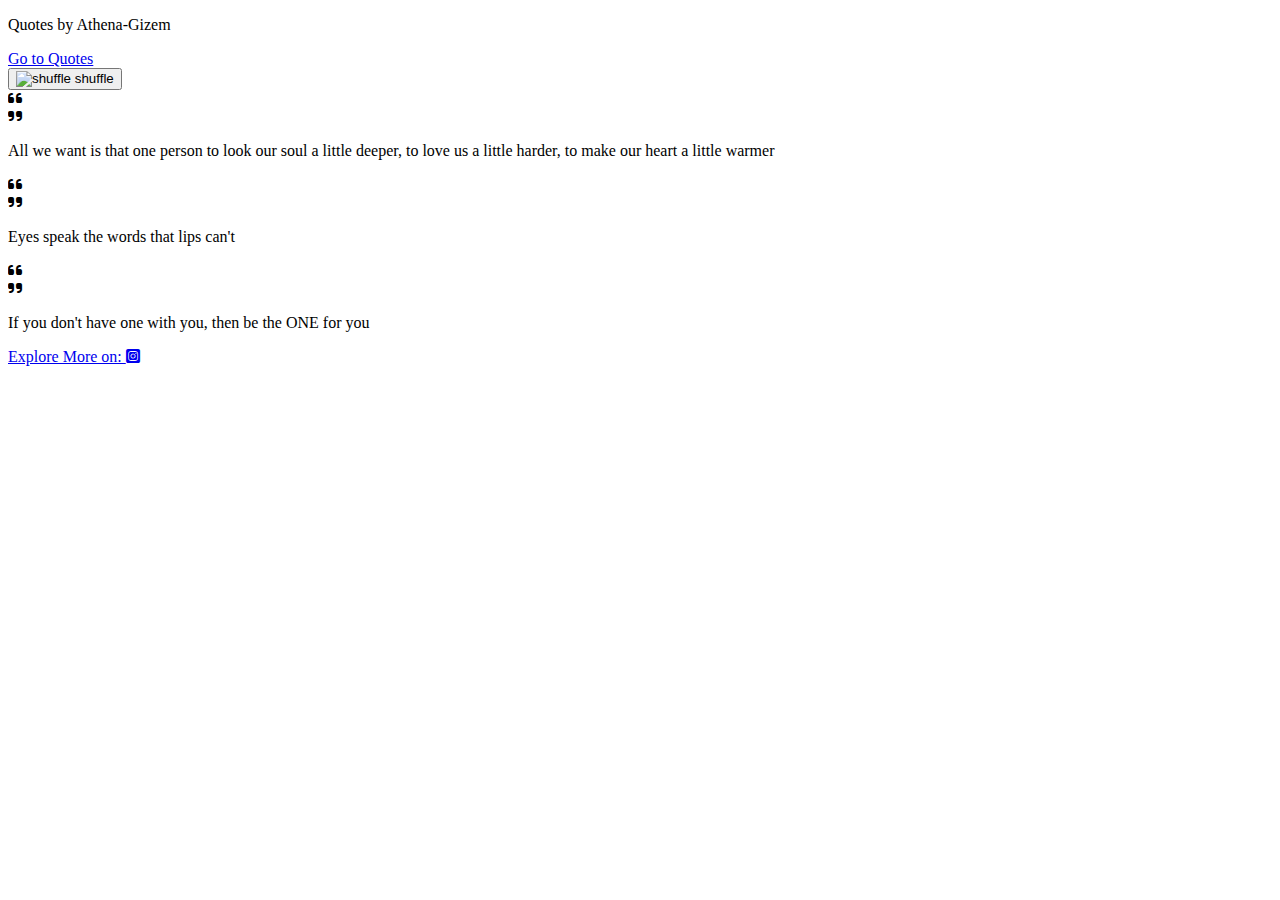
==== Quote-Adv/index.html @ edc1802e "Create index.html" ====
<!DOCTYPE html>
<html lang="en">
<head>
    <meta charset="UTF-8">
    <meta http-equiv="X-UA-Compatible" content="IE=edge">
    <meta name="viewport" content="width=device-width, initial-scale=1.0">
    <link rel="stylesheet" href="style.css">
    <link rel="stylesheet" href="https://cdnjs.cloudflare.com/ajax/libs/font-awesome/6.2.1/css/all.min.css"> 
    <title>Athena-Gizem</title>
</head>
<body>
    <section class="header">
        <div class="textbox">
            <p>Quotes by Athena-Gizem</p>
            <a href="#content">Go to Quotes</a>
        </div>
    </section>
        
    <section class="content" id="content">
        <div class="button" >
            <button onclick="shuffle()"><img src="shuffle.GIF" alt="shuffle" width="12px">  shuffle</button>
        </div>
        <div class="quotes">
            <div class="box"><i class="fas fa-quote-left fa2"></i>
                <div class="text"><i class="fas fa-quote-right fa1"></i>
             <div class="card">
                <p id="one">All we want is that one person to look our soul a little deeper,
                    to love us a little harder,
                    to make our heart a little warmer</p>
            </div>
            </div>
            </div>
                <div class="box"><i class="fas fa-quote-left fa2"></i>
                    <div class="text"><i class="fas fa-quote-right fa1"></i>
            <div class="card">
                <p id="two"> Eyes speak the words that lips can't    </p>
            </div>
            </div>
        </div>
        <div class="box"><i class="fas fa-quote-left fa2"></i>
            <div class="text"><i class="fas fa-quote-right fa1"></i>
            <div class="card">
                <p id="three">If you don't have one with you,   
                    then be the ONE for you</p>
            </div>
            </div>
        </div>
        </div>
    </section>
    <div class="footer">
        <p><a href="https://instagram.com/athena_gizem22?igshid=YmMyMTA2M2Y=" target="_blank">Explore More on:  <i class="   fa-brands fa-square-instagram"></i></a></p>
    </div>
 <script src="script.js"></script>   
</body>
</html>
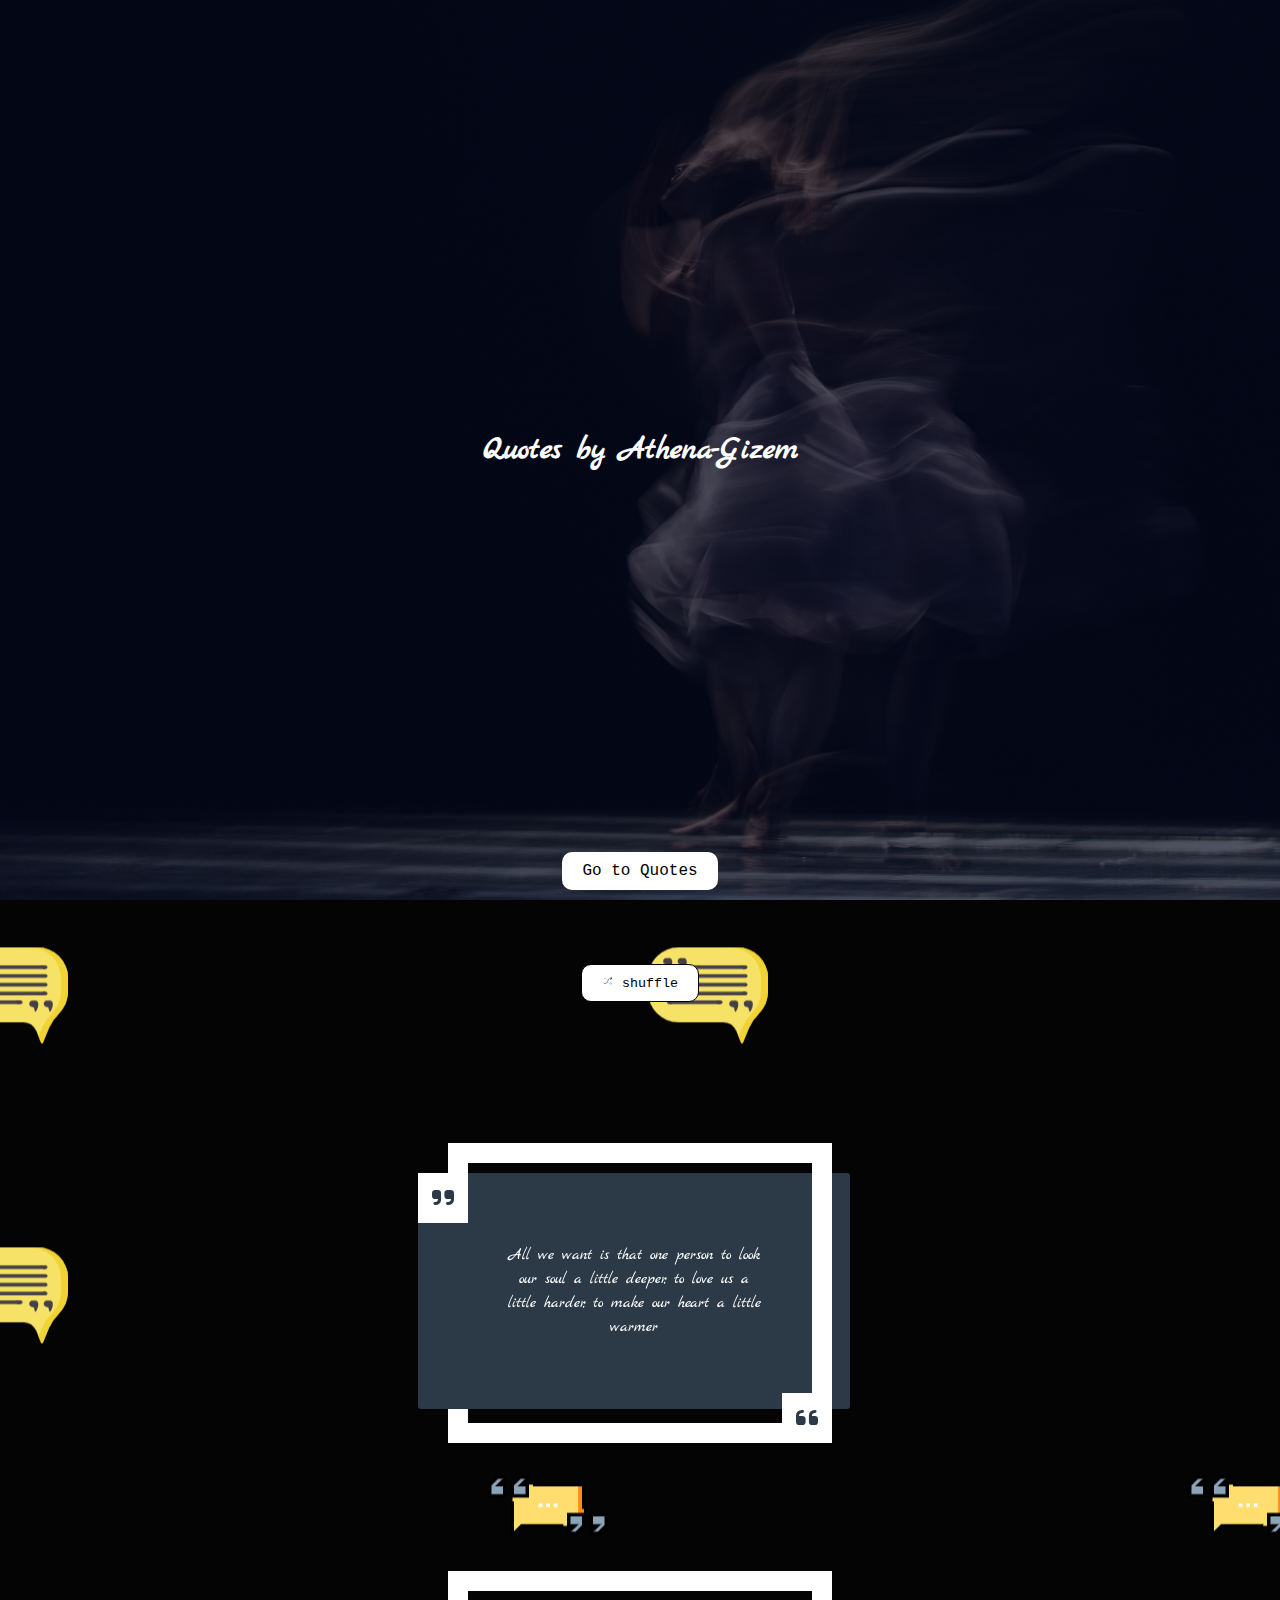
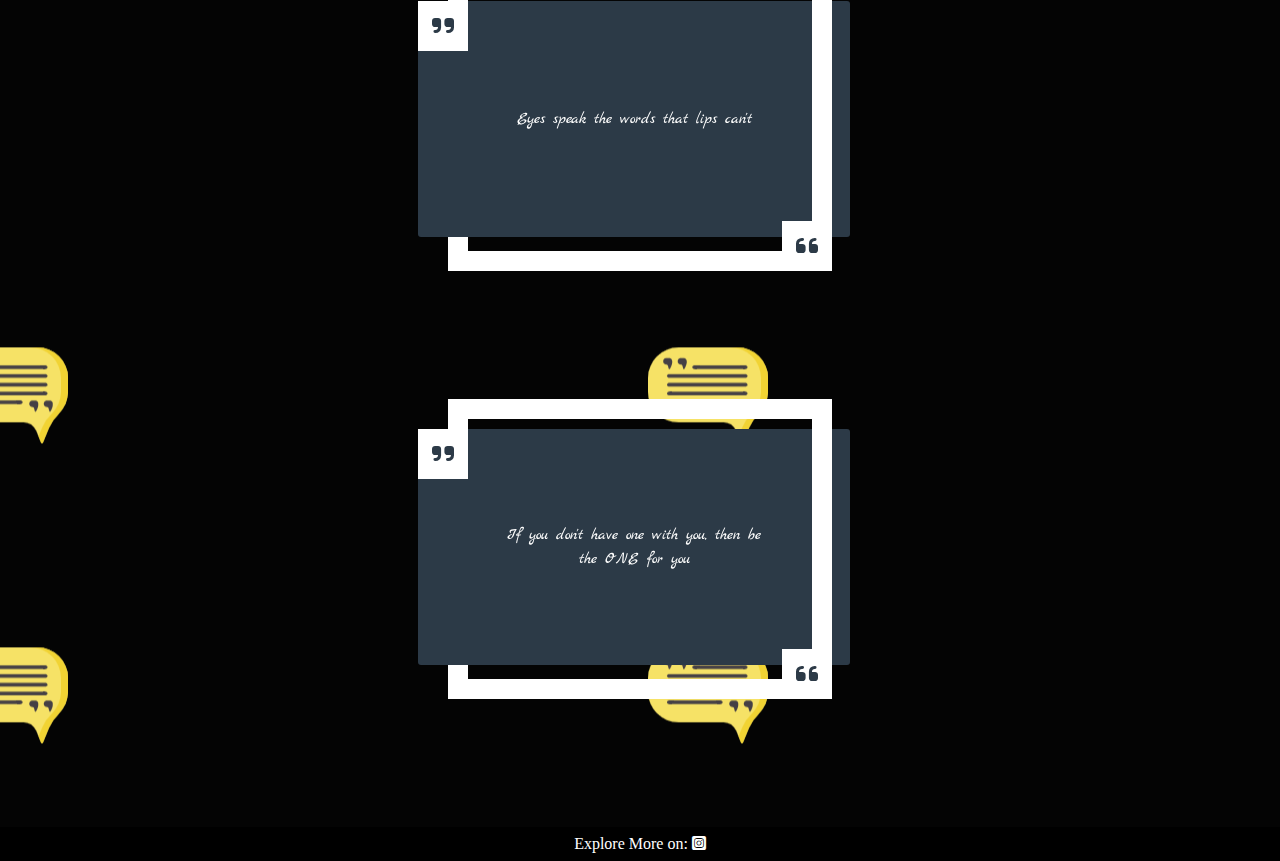
==== commit e6c5d78f: "Update index.html" ====
--- a/Quote-Adv/index.html
+++ b/Quote-Adv/index.html
@@ -18,7 +18,7 @@
         
     <section class="content" id="content">
         <div class="button" >
-            <button onclick="shuffle()"><img src="shuffle.GIF" alt="shuffle" width="12px">  shuffle</button>
+            <button onclick="shuffle()"><img src="shuffle.gif" alt="shuffle" width="12px">  shuffle</button>
         </div>
         <div class="quotes">
             <div class="box"><i class="fas fa-quote-left fa2"></i>
--- a/Quote-Adv/style.css
+++ b/Quote-Adv/style.css
@@ -0,0 +1,290 @@
+
+@import url('https://fonts.googleapis.com/css2?family=Asap:wght@500;700&family=Cedarville+Cursive&family=Exo:wght@300;400;500;700;800&family=Inter:wght@300;400;700;800&family=Lora:wght@400;500;700&family=Marck+Script&family=Nunito:ital,wght@0,400;0,500;0,600;0,700;1,400;1,600&family=Poppins:ital,wght@0,200;0,300;0,400;0,500;0,600;0,700;0,800;1,100;1,200;1,300;1,400;1,500;1,700&family=Roboto+Mono:ital@1&family=Roboto:wght@100;400;500;700&display=swap');
+
+*{
+    margin: 0;
+    padding: 0;
+    box-sizing: border-box;
+    text-decoration: none;
+    scroll-behavior: smooth;
+    -webkit-box-sizing: border-box;
+    -moz-box-sizing: border-box;
+}
+
+.header{
+    min-height: 100vh;
+    width: 100%;
+    background-image: linear-gradient(rgba(4,9,30,0.7),rgba(4,9,30,0.7)) ,url(atbg.jpg);
+    background-size: cover;
+    background-position: center;
+    text-align: center;
+    display: flex;
+    flex-direction: row;
+    align-items: center;
+    justify-content: center;
+
+    
+}
+.textbox{
+    display: flex;
+    align-items: center;
+    justify-content: center;
+}
+.header p{
+    text-align: center;
+    color: white;
+    font-family: 'Marck Script', cursive;
+    font-weight: 600;
+    font-size: 2rem;
+}
+
+.textbox a{
+    position: absolute;
+    bottom: 10px;
+    background-color: white;
+    color: black;
+    font-family: 'Courier New', Courier, monospace;
+    padding: 10px 20px;
+    border-radius: 10px;
+    cursor: pointer;
+}
+
+
+.textbox p::after{
+    content: '';
+    background:red;
+    display: block;
+    width: 0%;
+    height: 1px;
+    transition: 0.5s;
+}
+
+.textbox p:hover:after{
+    content: '';
+    background:red;
+    display: block;
+    width: 100%;
+    height: 1px;
+    transition: 1s;
+   
+}
+
+.textbox p:hover{
+    transition: 1s;
+    transform: scale(1.5);
+}
+
+.textbox a:hover{
+    background-color: black;
+    color: white;
+}
+
+.content{
+    text-align: center;
+    background: url("pattern.png");
+    background-size: repeat-y;
+    background-position: center;
+    
+}
+
+.button button{
+    font-family: 'Courier New', Courier, monospace;
+    padding: 10px 20px;
+    border-radius: 10px;
+    border: 1px solid black;
+    background-color: white;
+    margin-top: 5%;
+    margin-bottom: 1%;
+    cursor: pointer;
+}
+.button button:hover{
+    transform: scale(1.1);
+}
+
+  .quotes{
+    display: flex;
+    flex-direction: column;
+    justify-content: center;
+    align-items: center;
+    text-align: center;
+  }
+  .box {
+    text-align: center;
+    background-color: transparent;
+    border-radius: 3px;
+    color: #fff;
+    margin-top: 10%;
+    width: 30%;
+    height: 300px;
+    transform-style: preserve-3d;
+    perspective: 2000px;
+    transition: 0.4s;
+    text-align: center;
+  }
+  .box:before {
+    content: "";
+    position: absolute;
+    top: 0;
+    left: 0;
+    width: 100%;
+    height: 100%;
+    background: transparent;
+    border-top: 20px solid #fff;
+    border-left: 20px solid #fff;
+    box-sizing: border-box;
+  }
+  .box:after {
+    content: "";
+    position: absolute;
+    top: 0;
+    left: 0;
+    width: 100%;
+    height: 100%;
+    border-bottom: 20px solid #fff;
+    border-right: 20px solid #fff;
+    box-sizing: border-box;
+  }
+  .box .fas {
+    font-size: 25px;
+    height: 50px;
+    width: 50px;
+    line-height: 50px !important;
+    background-color: #fff;
+    color: #2c3a47;
+  }
+  .box .fa2 {
+    position: absolute;
+    bottom: 0;
+    right: 0;
+    z-index: 1;
+  }
+  .box .text {
+    position: absolute;
+    top: 30px;
+    left: -30px;
+    width: calc(100% + 3rem);
+    height: calc(100% - 4rem);
+    background-color: #2c3a47;
+    border-radius: 3px;
+    font-family: 'Marck Script', cursive;
+    transition: 0.4s;
+  }
+  .box .text .fa1 {
+    position: absolute;
+    top: 0;
+    left: 0;
+  }
+  .box .text div {
+    position: absolute;
+    top: 50%;
+    left: 0;
+    transform: translateY(-50%);
+    text-align: center;
+    width: 100%;
+    padding: 3% 20%;
+    line-height: 1.5;
+    box-sizing: border-box;
+  }
+  
+  .box .text div p {
+    font-size: 1rem;
+  }
+  .box:hover {
+    transform: rotateY(-20deg) skewY(3deg);
+  }
+  .box:hover .text {
+    transform: rotateY(20deg) skewY(-3deg);
+  }
+
+  .quotes:last-child{
+    padding-bottom: 10%;
+  }
+
+  .card p{
+    text-align: center;
+    width: 100%;
+  }
+
+  .footer{
+    text-align: center;
+    background-color: black;
+    padding: .5em;
+  }
+
+  .footer a{
+    color: white;
+  }
+
+
+@media (max-width:700px){
+    .box:before {
+        display: none;
+        content: "";
+        position: absolute;
+        top: 0;
+        left: -30px;
+        width: 100%;
+        height: 100%;
+        background: transparent;
+        border-top: 10px solid #fff;
+        border-left: 10px solid #fff;
+        box-sizing: border-box;
+      }
+      .box:after {
+        display: none;
+        content: "";
+        position: absolute;
+        top: 20px;
+        left: 80px;
+        width: 100%;
+        height: 100%;
+        border-bottom: 10px solid #fff;
+        border-right: 10px solid #fff;
+        box-sizing: border-box;
+      }
+      .box .fas {
+        font-size: 15px;
+        height: 20px;
+        width: 20px;
+        line-height: 10px !important;
+        background-color: #fff;
+        color: #2c3a47;
+      }
+      .box .fa2 {
+        position: absolute;
+        bottom:5px;
+        right: -65px;
+        border-bottom-right-radius: 10px;
+      }
+    
+      .box .text {
+        position: relative;
+        top: 30px;
+        left: -30px;
+        width: calc(100% + 6rem);
+        height: calc(100% - 2rem);
+        background-color: #2c3a47;
+        border-radius: 3px;
+        font-family: 'Marck Script', cursive;
+        text-align: center;
+        overflow: scroll;
+        border-radius: 10px;
+        
+      }
+      .box .text .fa1 {
+        position: absolute;
+        top: 0;
+        left: 0;
+      }
+      /* .box .text div {
+        position: absolute;
+        top: 50%;
+        left: 0;
+        text-align: center;
+        width: 100%;
+        padding: 3% 20%;
+        line-height: 1.5;
+        box-sizing: border-box;
+      } */
+      
+}
